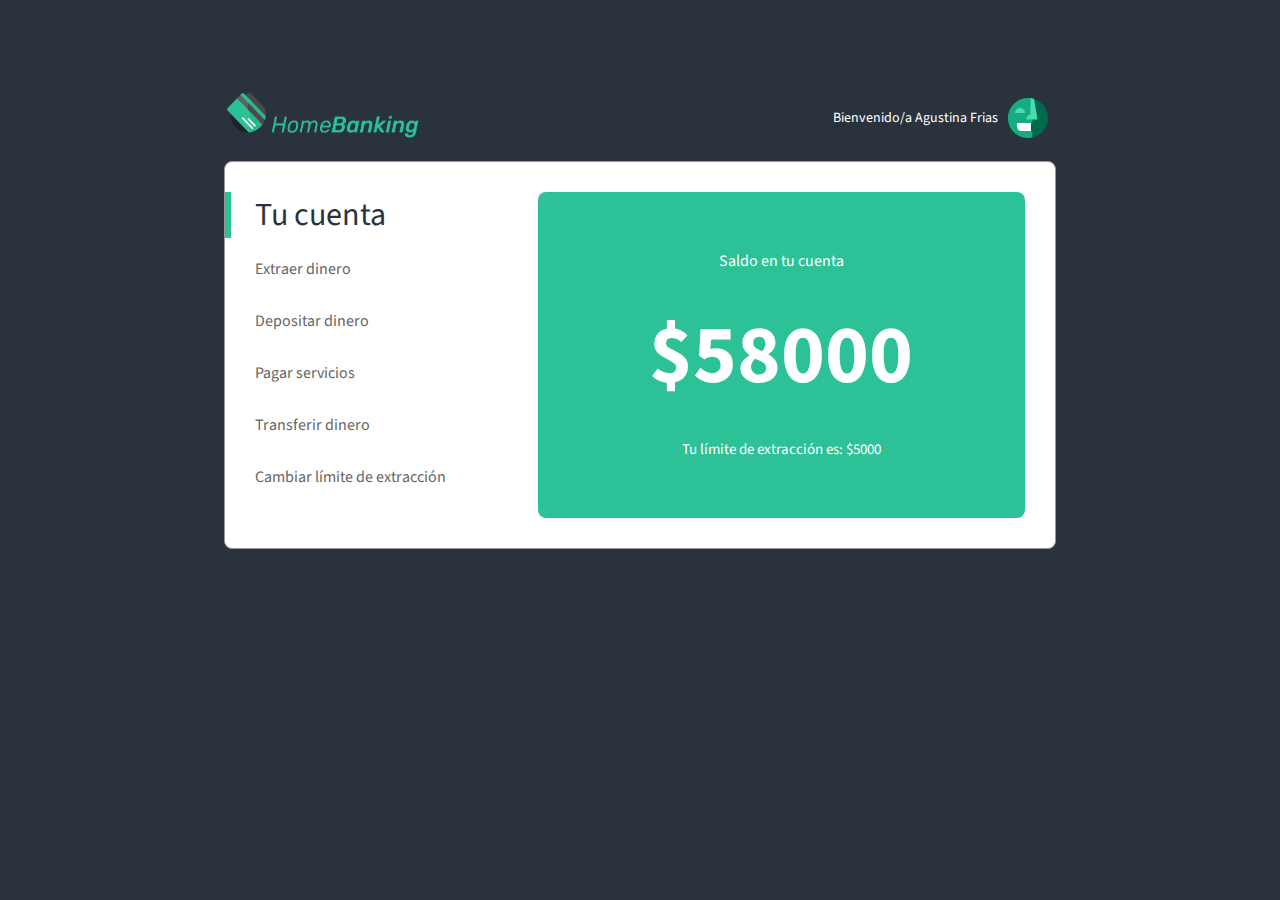
==== proyectohomebanking/index.html @ c86e3075 "subida proyectoHomeBanking" ====
<!DOCTYPE html>
<html>
  <head>
    <meta charset="UTF-8">
    <link rel="stylesheet" type="text/css" href="style.css">
    <link href="https://fonts.googleapis.com/css?family=Source+Sans+Pro" rel="stylesheet">
    <title>HOME BANKING</title>
    <meta name="viewport" content="width=device-width, initial-scale=1.0">
  </head>
  <body>
    <div class="header">
      <img class="logo" src="logo.png"/>
      <div class="align-left">
        <span id="nombre">Bienvenido/a</span>
        <img class="avatar" src="avatar.svg"/>
      </div>
    </div>
    <div class="white-container">
      <div class="menu-container">
        <h1 class="tu-cuenta">Tu cuenta</h1>
        <button class="links" id="botonextraer">Extraer dinero</button>
        <button class="links" id="botondepositar">Depositar dinero</button>
        <button class="links">Pagar servicios</button>
        <button class="links">Transferir dinero</button>
        <button class="links" id="botoncambiarlimite">Cambiar límite de extracción</button>
      </div>
      <div class="green-container">
        <div class="cuenta-info">
          <p>Saldo en tu cuenta</p>
          <h3 id="saldo-cuenta">$</h3>
          <p id="limite-extraccion">Tu límite de extracción es: </p>
        </div>
      </div>
    </div>
    <script src="homebanking.js"></script>
  </body>
</html>
---- proyectohomebanking/style.css ----
body {
    margin: 0;

    font-family: "Source Sans Pro", sans-serif;

    background-color: #2a333d;
}

.avatar {
    display: inline-block;

    vertical-align: text-bottom;
}

.logo {
    display: inline-block;
    width: 200px;
    height: 50px;

    text-align: left;
    vertical-align: text-bottom;
}

.align-left {
    display: flex;
    padding: 8px;

    align-items: center;
}

.tu-cuenta {
    padding-left: 24px;
    margin: 0;
    margin-left: -30px;

    font-family: "Source Sans Pro";
    font-size: 32px;
    font-weight: normal;

    color: #2a333d;
    border-left: 6px solid #2cc197;
}

.header {
    display: flex;
    width: 65%;
    margin: 7% auto 0;
    margin-bottom: 15px;

    justify-content: space-between;
}

.cuenta-info {
    display: block;
    width: 100%;
}

#nombre {
    display: inline-block;
    margin-right: 10px;
    overflow: hidden;

    font-size: 14px;

    text-overflow: ellipsis;

    color: #fff;
}

.links {
    position: relative;

    display: block;
    padding: 0;
    margin: 20px 0;
    margin-bottom: 30px;

    font-family: "Source Sans Pro";
    font-size: 16px;

    cursor: pointer;
    -webkit-transition: all .6s ease-in-out;
       -moz-transition: all .6s ease-in-out;
         -o-transition: all .6s ease-in-out;
            transition: all .6s ease-in-out;
    text-align: left;
    vertical-align: text-bottom;

    color: #666;
    border: 0;
    background-color: transparent;
}

.links:hover {
    margin-left: 10px;

    color: #2cc197;
}

.white-container {
    display: flex;
    width: 65%;
    padding: 30px;
    margin: 0 auto;
    box-sizing: border-box;

    border: 1px solid #979797;
    border-radius: 8px;
    background-color: #fff;

    justify-content: center;
}

.green-container {
    display: flex;
    width: 65%;
    box-sizing: border-box;

    text-align: center;

    color: white;
    border-radius: 8px;
    background-color: #2cc197;

    align-items: center;
}

.menu-container {
    display: block;
    width: 35%;
    padding-right: 20px;
}

.cuenta-container {
    width: 35%;
}

#saldo-cuenta {
    margin-top: 5%;
    margin-bottom: 5%;
    overflow: hidden;

    font-size: 6.5vw;

    text-align: center;
    text-overflow: ellipsis;
}

#limite-extraccion {
    overflow: hidden;

    font-size: 15px;

    text-overflow: ellipsis;
}

@media only screen and (max-width: 800px) {
    .white-container {
        flex-direction: column-reverse;
    }

    .green-container {
        width: 100%;
        margin-bottom: 20px;
    }

    #saldo-cuenta {
        font-size: 8.5vw;
    }

    .menu-container {
        width: 100%;
    }

    .header {
        margin-bottom: 10px;
        flex-direction: column;

        align-items: center;
    }

    .logo {
        margin-bottom: 10px;
    }
}
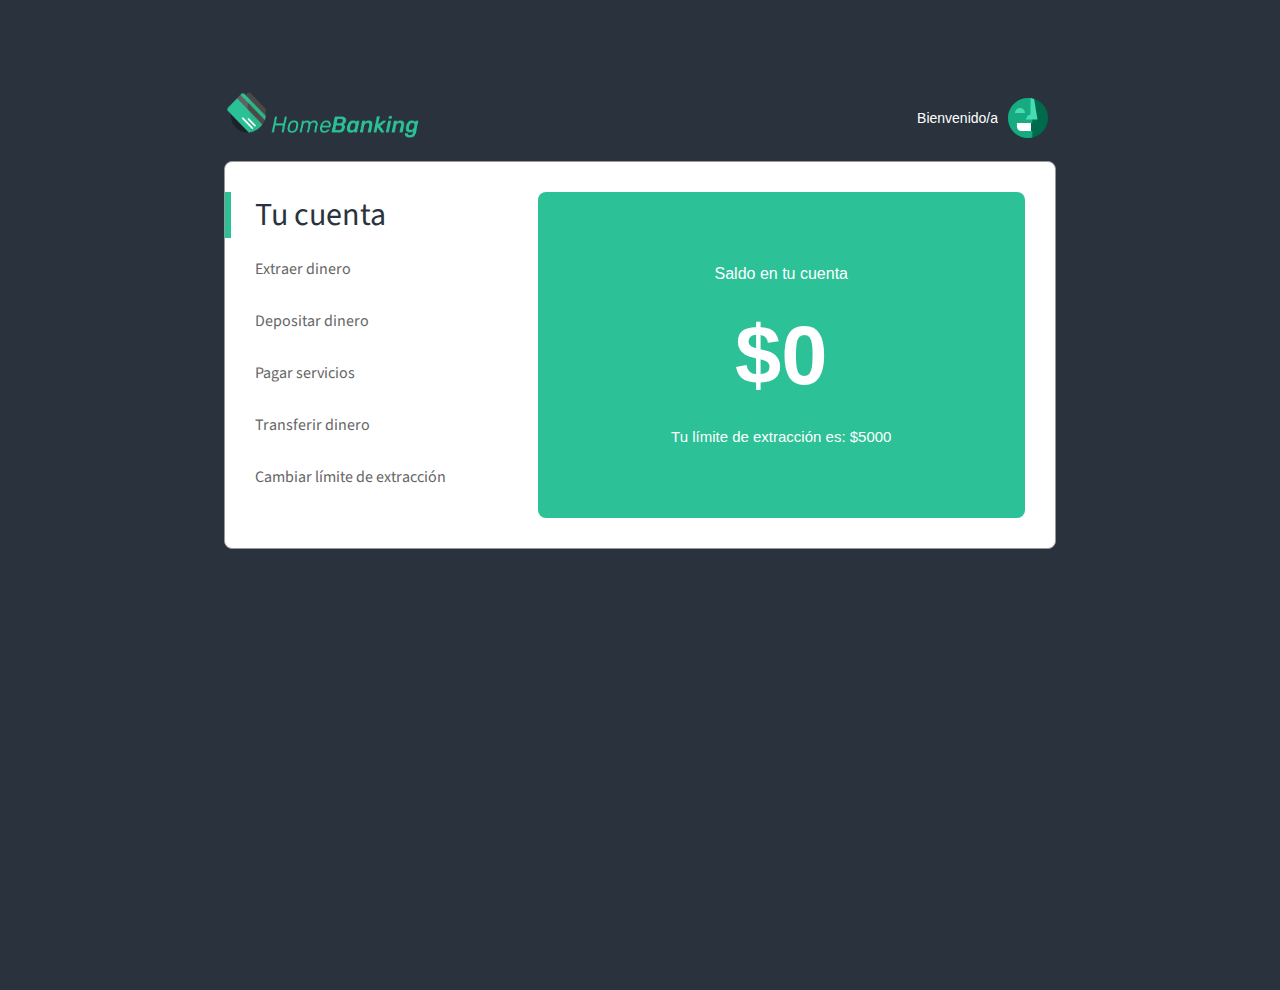
==== commit 2386494b: "proyecto terminado sg consignas + variante login inconclusa por no poder conectar dos js con dos htm" ====
--- a/proyectohomebanking/index.html
+++ b/proyectohomebanking/index.html
@@ -20,8 +20,8 @@
         <h1 class="tu-cuenta">Tu cuenta</h1>
         <button class="links" id="botonextraer">Extraer dinero</button>
         <button class="links" id="botondepositar">Depositar dinero</button>
-        <button class="links">Pagar servicios</button>
-        <button class="links">Transferir dinero</button>
+        <button class="links" id="botonpagarservicio">Pagar servicios</button>
+        <button class="links" id="botontransferir">Transferir dinero</button>
         <button class="links" id="botoncambiarlimite">Cambiar límite de extracción</button>
       </div>
       <div class="green-container">
--- a/proyectohomebanking/style.css
+++ b/proyectohomebanking/style.css
@@ -183,3 +183,74 @@
         margin-bottom: 10px;
     }
 }
+  
+  body {
+    font-family: "Poppins", sans-serif;
+    height: 100vh;
+  }
+  
+  a {
+    color: #92badd;
+    display:inline-block;
+    text-decoration: none;
+    font-weight: 400;
+  }
+  
+  h2 {
+    text-align: center;
+    font-size: 16px;
+    font-weight: 600;
+    text-transform: uppercase;
+    display:inline-block;
+    margin: 40px 8px 10px 8px; 
+    color: #cccccc;
+  }
+  
+  #cuadroprincipal {
+    display: flex;
+    align-items: center;
+    flex-direction: column; 
+    justify-content: center;
+    width: 100%;
+    min-height: 100%;
+    padding: 20px;
+  }
+  
+  #cabecera {
+    -webkit-border-radius: 10px 10px 10px 10px;
+    border-radius: 10px 10px 10px 10px;
+    background: #fff;
+    padding: 30px;
+    width: 90%;
+    max-width: 450px;
+    position: relative;
+    padding: 0px;
+    text-align: center;
+  }
+  
+  input[type=button], input[type=submit], input[type=reset]  {
+    background-color: #56baed;
+    border: none;
+    color: white;
+    padding: 15px 80px;
+    text-align: center;
+    text-decoration: none;
+    display: inline-block;
+    text-transform: uppercase;
+    font-size: 13px;
+    margin: 5px 20px 40px 20px;
+  }
+  
+  input[type=text] {
+    background-color: #f6f6f6;
+    border: none;
+    color: #0d0d0d;
+    padding: 15px 28px;
+    text-align: center;
+    text-decoration: none;
+    display: inline-block;
+    font-size: 16px;
+    margin: 5px;
+    width: 85%;
+    border: 2px solid #f6f6f6;
+  }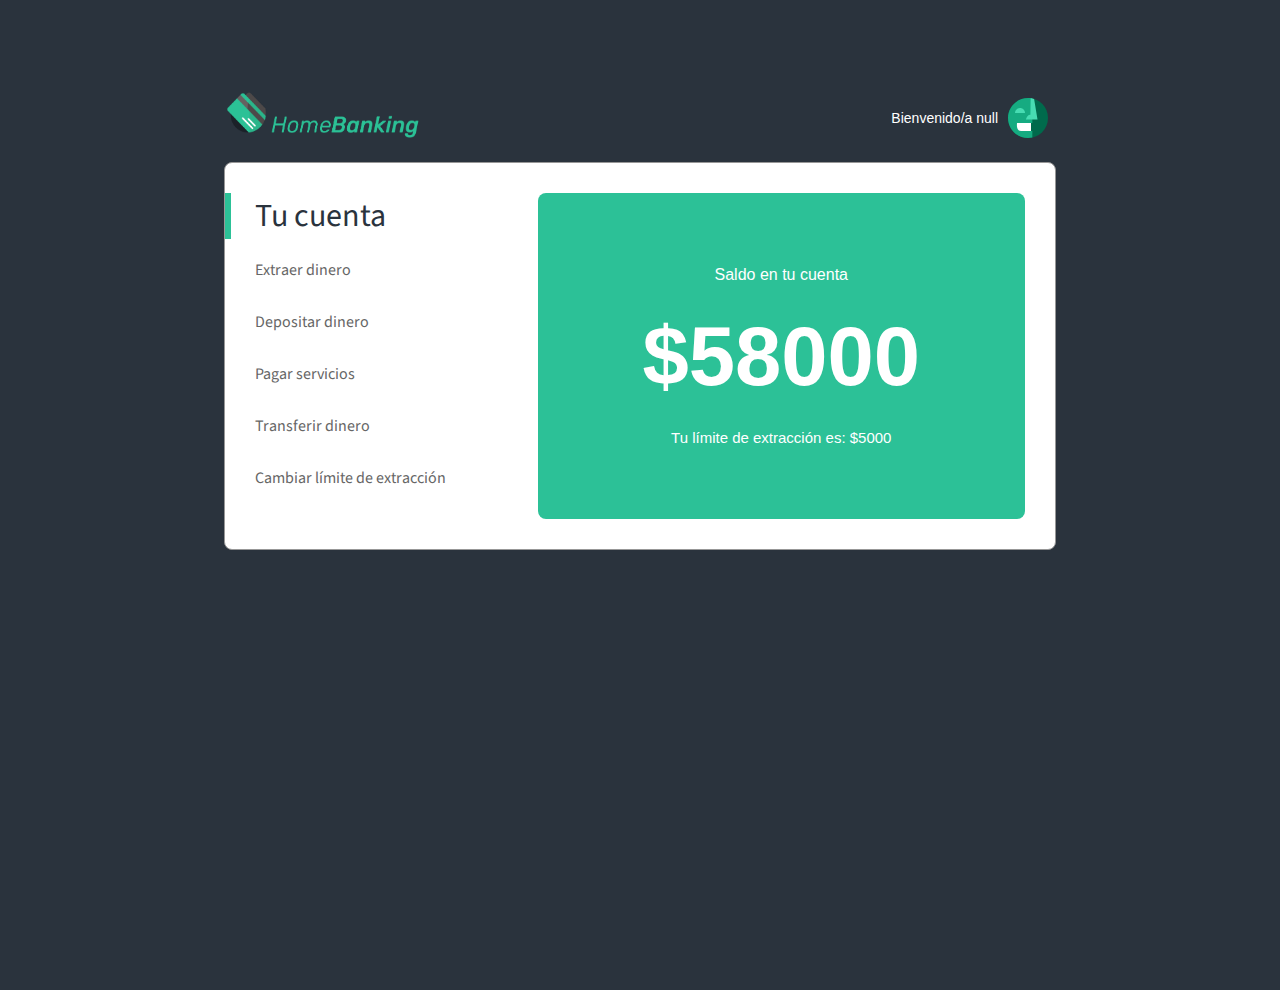
==== commit 58f31430: "Entrega final, con HTML LOGIN incluido" ====
--- a/proyectohomebanking/index.html
+++ b/proyectohomebanking/index.html
@@ -12,7 +12,7 @@
       <img class="logo" src="logo.png"/>
       <div class="align-left">
         <span id="nombre">Bienvenido/a</span>
-        <img class="avatar" src="avatar.svg"/>
+        <a href="login.html"><img class="avatar" src="avatar.svg"/></a>
       </div>
     </div>
     <div class="white-container">
